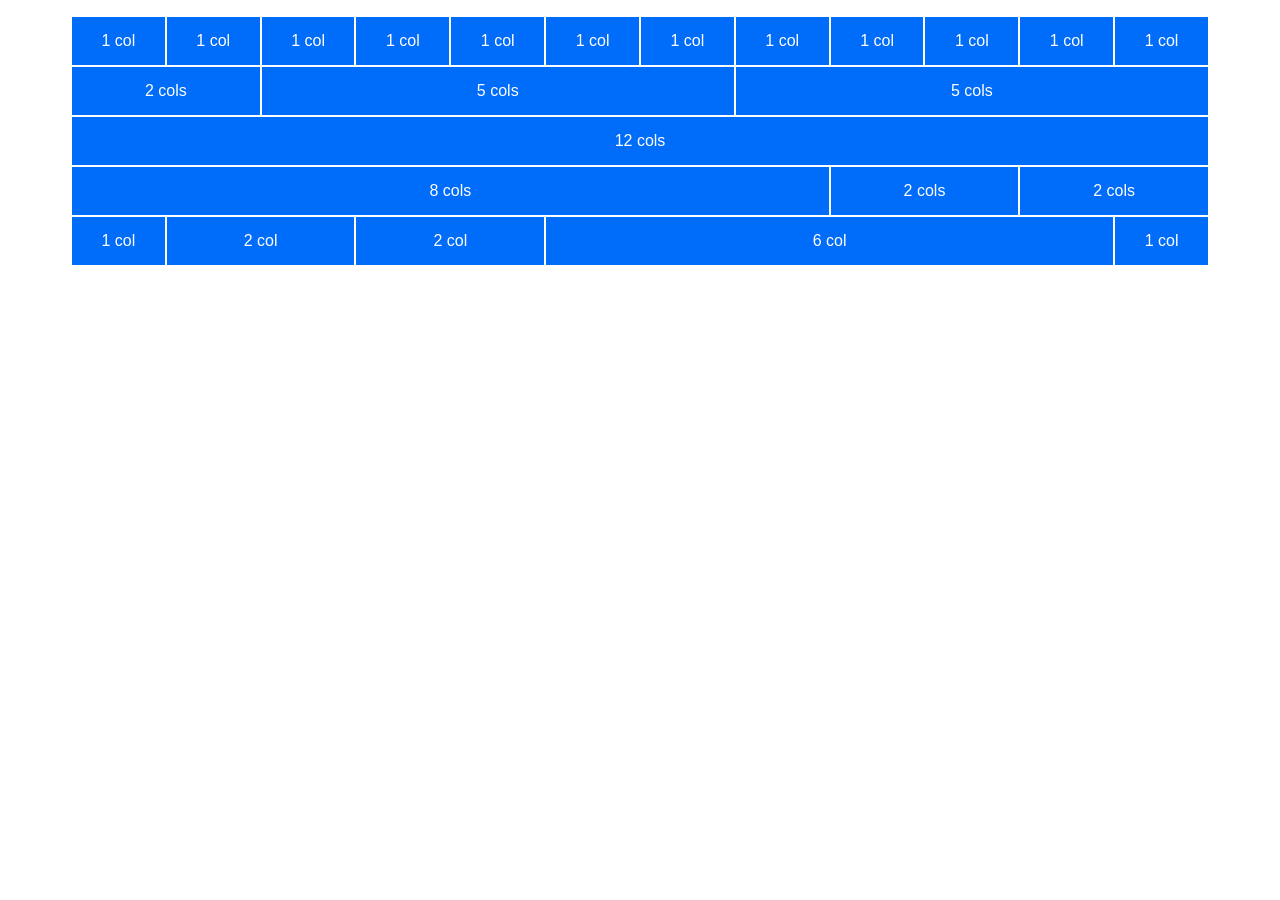
==== index.html @ f00c6d5e "Init repo after deleting it for git errors" ====
<!DOCTYPE html>
<html lang="en">

<head>
    <meta charset="UTF-8">
    <meta http-equiv="X-UA-Compatible" content="IE=edge">
    <meta name="viewport" content="width=device-width, initial-scale=1.0">
    <title>12 Bool</title>
    <link rel="stylesheet" href="css/12bool.css">
    <link rel="stylesheet" href="css/style.css">
</head>

<body>
    <!-- 12 columns -->
    <div class="container">
        <div class="row">
            <div class="col-1">1 col</div>
            <div class="col-1">1 col</div>
            <div class="col-1">1 col</div>
            <div class="col-1">1 col</div>
            <div class="col-1">1 col</div>
            <div class="col-1">1 col</div>
            <div class="col-1">1 col</div>
            <div class="col-1">1 col</div>
            <div class="col-1">1 col</div>
            <div class="col-1">1 col</div>
            <div class="col-1">1 col</div>
            <div class="col-1">1 col</div>
        </div>

        <div class="row">
            <div class="col-2">2 cols</div>
            <div class="col-5">5 cols</div>
            <div class="col-5">5 cols</div>
        </div>

        <div class="row">
            <div class="col-12">12 cols</div>
        </div>

        <div class="row">
            <div class="col-8">8 cols</div>
            <div class="col-2">2 cols</div>
            <div class="col-2">2 cols</div>
        </div>

        <div class="row">
            <div class="col-1">1 col</div>
            <div class="col-2">2 col</div>
            <div class="col-2">2 col</div>
            <div class="col-6">6 col</div>
            <div class="col-1">1 col</div>
        </div>









    </div>



</body>

</html>
---- css/12bool.css ----
/*RESET*/
*,
*::before,
*::after {
    margin: 0;
    padding: 0;
    box-sizing: border-box;
}

/* CONTAINER */
.container {
    max-width: 1170px;
    margin: 0 auto;
    padding: 1rem;
}

/* ROW */
.row {
    display: flex;
    flex-wrap: wrap;
}

/* FLEXIBLE COLUMN */
.col {
    flex-grow: 1;
    flex-basis: 0;
    max-width: 100%;
}

/* COLUMNS (x12) */
.col-1 {
    flex-basis: calc((100% / 12) * 1);
}

.col-2 {
    flex-basis: calc((100% / 12) * 2);
}

.col-3 {
    flex-basis: calc((100% / 12) * 3);
}

.col-4 {
    flex-basis: calc((100% / 12) * 4);
}    

.col-5 {
    flex-basis: calc((100% / 12) * 5);
}

.col-6 {
    flex-basis: calc((100% / 12) * 6);
}

.col-7 {
    flex-basis: calc((100% / 12) * 7);
}

.col-8 {
    flex-basis: calc((100% / 12) * 8);
}

.col-9 {
    flex-basis: calc((100% / 12) * 9);
}

.col-10 {
    flex-basis: calc((100% / 12) * 10);
}

.col-11 {
    flex-basis: calc((100% / 12) * 11);
}

.col-12 {
    flex-basis: calc((100% / 12) * 12);
}

/* OFFSETS (x12) */
.offset-1 {
    margin-left: calc((100% / 12) * 1);
}

.offset-2 {
    margin-left: calc((100% / 12) * 2);
}

.offset-3 {
    margin-left: calc((100% / 12) * 3);
}

.offset-4 {
    margin-left: calc((100% / 12) * 4);
}    

.offset-5 {
    margin-left: calc((100% / 12) * 5);
}

.offset-6 {
    margin-left: calc((100% / 12) * 6);
}

.offset-7 {
    margin-left: calc((100% / 12) * 7);
}

.offset-8 {
    margin-left: calc((100% / 12) * 8);
}

.offset-9 {
    margin-left: calc((100% / 12) * 9);
}

.offset-10 {
    margin-left: calc((100% / 12) * 10);
}

.offset-11 {
    margin-left: calc((100% / 12) * 11);
}

.offset-12 {
    margin-left: calc((100% / 12) * 12);
}
---- css/style.css ----
:root {
    --min-height: 50px;
    --main-bg-color: #006cfa;
    --nested-bg-color: #00b41c;
    color: white;
    font-family: Arial, Helvetica, sans-serif;
}

[class*="col"] {
    min-height: var(--min-height);
    background-color: var(--main-bg-color);
    border: 1px solid white;
    display: flex;
    justify-content: center;
    align-items: center;
}
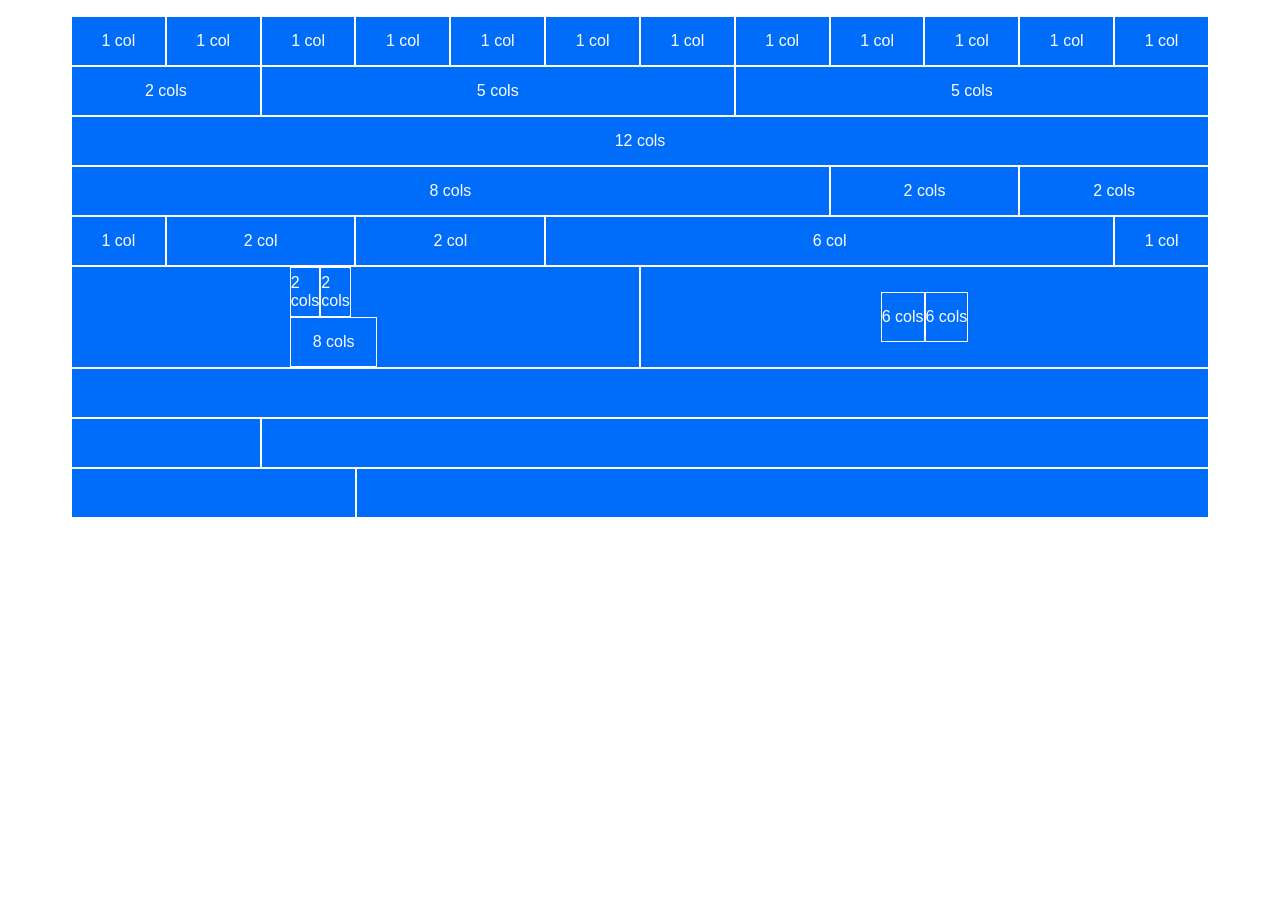
==== commit f4c04e19: "Add nested colums" ====
--- a/index.html
+++ b/index.html
@@ -52,6 +52,46 @@
             <div class="col-1">1 col</div>
         </div>
 
+        <div class="row">
+            <div class="col-6">
+                <div class="row">
+                    <div class="col-2 nested">2 cols</div>
+                    <div class="col-2 nested">2 cols</div>
+                    <div class="col-8 nested">8 cols</div>
+                </div>
+            </div>
+            <div class="col-6">
+                <div class="row">
+                    <div class="col-6 nested">6 cols</div>
+                    <div class="col-6 nested">6 cols</div>
+                </div>
+            </div>
+        </div>
+
+        <div class="space"></div>
+
+        <div class="row">
+            <div class="col-12"></div>
+        </div>
+
+        <div class="row">
+            <div class="col-2"></div>
+            <div class="col"></div>
+        </div>
+
+        <div class="row">
+            <div class="col-3"></div>
+            <div class="col"></div>
+        </div>
+
+
+
+
+
+
+
+    </div>
+
 
 
 
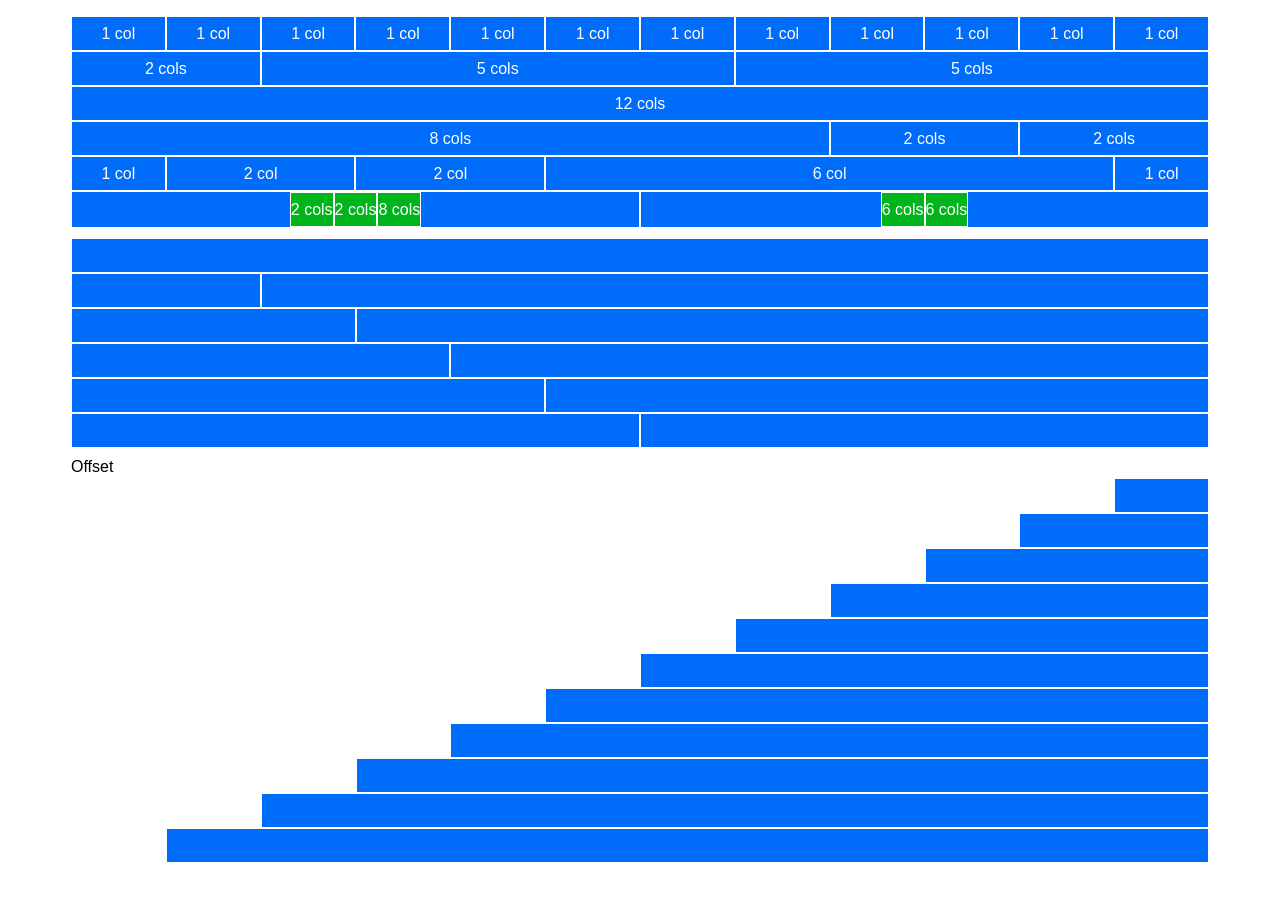
==== commit 1f775132: "Add fixed offset and free columns" ====
--- a/index.html
+++ b/index.html
@@ -68,6 +68,9 @@
             </div>
         </div>
 
+
+        <!-- FIXED + FREE COLUMNS -->
+
         <div class="space"></div>
 
         <div class="row">
@@ -84,6 +87,80 @@
             <div class="col"></div>
         </div>
 
+        <div class="row">
+            <div class="col-4"></div>
+            <div class="col"></div>
+        </div>
+
+        <div class="row">
+            <div class="col-5"></div>
+            <div class="col"></div>
+        </div>
+
+        <div class="row">
+            <div class="col-6"></div>
+            <div class="col"></div>
+        </div>
+
+        <!-- OFFSET + FREE COLUMNS -->
+        <div class="space"></div>
+        <div class="space">Offset</div>
+        <div class="space"></div>
+
+        <div class="row">
+            <div class="offset-11"></div>
+            <div class="col"></div>
+        </div>
+
+        <div class="row">
+            <div class="offset-10"></div>
+            <div class="col"></div>
+        </div>
+
+        <div class="row">
+            <div class="offset-9"></div>
+            <div class="col"></div>
+        </div>
+
+        <div class="row">
+            <div class="offset-8"></div>
+            <div class="col"></div>
+        </div>
+
+        <div class="row">
+            <div class="offset-7"></div>
+            <div class="col"></div>
+        </div>
+
+        <div class="row">
+            <div class="offset-6"></div>
+            <div class="col"></div>
+        </div>
+
+        <div class="row">
+            <div class="offset-5"></div>
+            <div class="col"></div>
+        </div>
+
+        <div class="row">
+            <div class="offset-4"></div>
+            <div class="col"></div>
+        </div>
+
+        <div class="row">
+            <div class="offset-3"></div>
+            <div class="col"></div>
+        </div>
+
+        <div class="row">
+            <div class="offset-2"></div>
+            <div class="col"></div>
+        </div>
+
+        <div class="row">
+            <div class="offset-1"></div>
+            <div class="col"></div>
+        </div>
 
 
 
--- a/css/style.css
+++ b/css/style.css
@@ -1,5 +1,5 @@
 :root {
-    --min-height: 50px;
+    --min-height: 35px;
     --main-bg-color: #006cfa;
     --nested-bg-color: #00b41c;
     color: white;
@@ -11,6 +11,21 @@
     background-color: var(--main-bg-color);
     border: 1px solid white;
     display: flex;
+    flex-wrap: nowrap;
     justify-content: center;
     align-items: center;
+}
+
+.contents {
+    padding: 0.5rem;
+}
+
+.nested {
+    background-color: var(--nested-bg-color);
+    flex: 0 0 auto;
+}
+
+.space {
+    height: 10px;
+    color: black;
 }
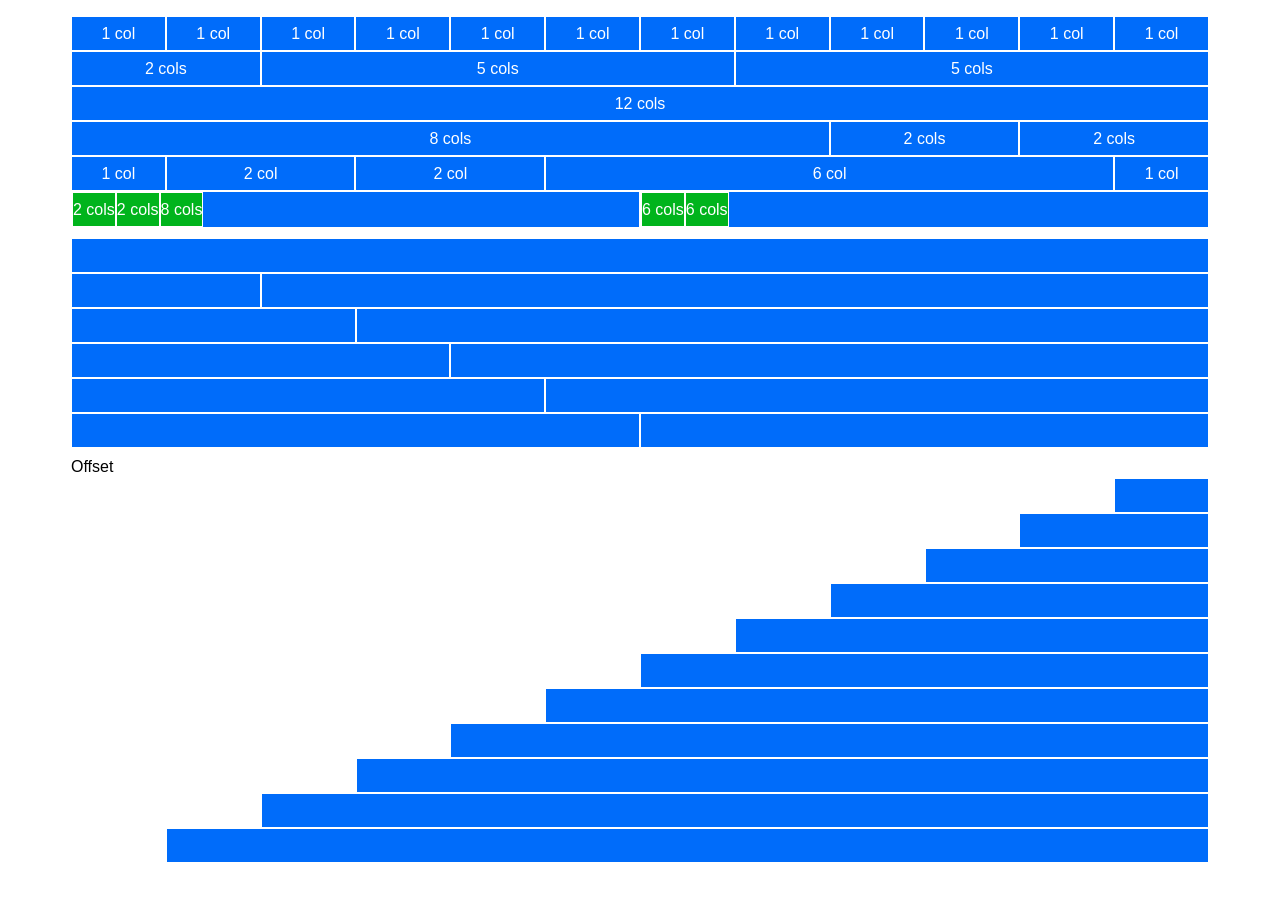
==== commit df31d354: "Fix offset and columns" ====
--- a/index.html
+++ b/index.html
@@ -52,6 +52,7 @@
             <div class="col-1">1 col</div>
         </div>
 
+        <!-- NESTED COLUMNS -->
         <div class="row">
             <div class="col-6">
                 <div class="row">
@@ -108,79 +109,49 @@
         <div class="space"></div>
 
         <div class="row">
-            <div class="offset-11"></div>
-            <div class="col"></div>
+            <div class="offset-11 col-1"></div>
         </div>
 
         <div class="row">
-            <div class="offset-10"></div>
-            <div class="col"></div>
+            <div class="offset-10 col-2"></div>
         </div>
 
         <div class="row">
-            <div class="offset-9"></div>
-            <div class="col"></div>
+            <div class="offset-9 col-3"></div>
         </div>
 
         <div class="row">
-            <div class="offset-8"></div>
-            <div class="col"></div>
+            <div class="offset-8 col-4"></div>
         </div>
 
         <div class="row">
-            <div class="offset-7"></div>
-            <div class="col"></div>
+            <div class="offset-7 col-5"></div>
         </div>
 
         <div class="row">
-            <div class="offset-6"></div>
-            <div class="col"></div>
+            <div class="offset-6 col-6"></div>
         </div>
 
         <div class="row">
-            <div class="offset-5"></div>
-            <div class="col"></div>
+            <div class="offset-5 col-7"></div>
         </div>
 
         <div class="row">
-            <div class="offset-4"></div>
-            <div class="col"></div>
+            <div class="offset-4 col-8"></div>
         </div>
 
         <div class="row">
-            <div class="offset-3"></div>
-            <div class="col"></div>
+            <div class="offset-3 col-9"></div>
         </div>
 
         <div class="row">
-            <div class="offset-2"></div>
-            <div class="col"></div>
+            <div class="offset-2 col-10"></div>
         </div>
 
         <div class="row">
-            <div class="offset-1"></div>
-            <div class="col"></div>
+            <div class="offset-1 col-11"></div>
         </div>
-
-
-
-
-
-
     </div>
-
-
-
-
-
-
-
-
-
-    </div>
-
-
-
 </body>
 
 </html>
--- a/css/12bool.css
+++ b/css/12bool.css
@@ -18,6 +18,7 @@
 .row {
     display: flex;
     flex-wrap: wrap;
+    width: 100%;
 }
 
 /* FLEXIBLE COLUMN */
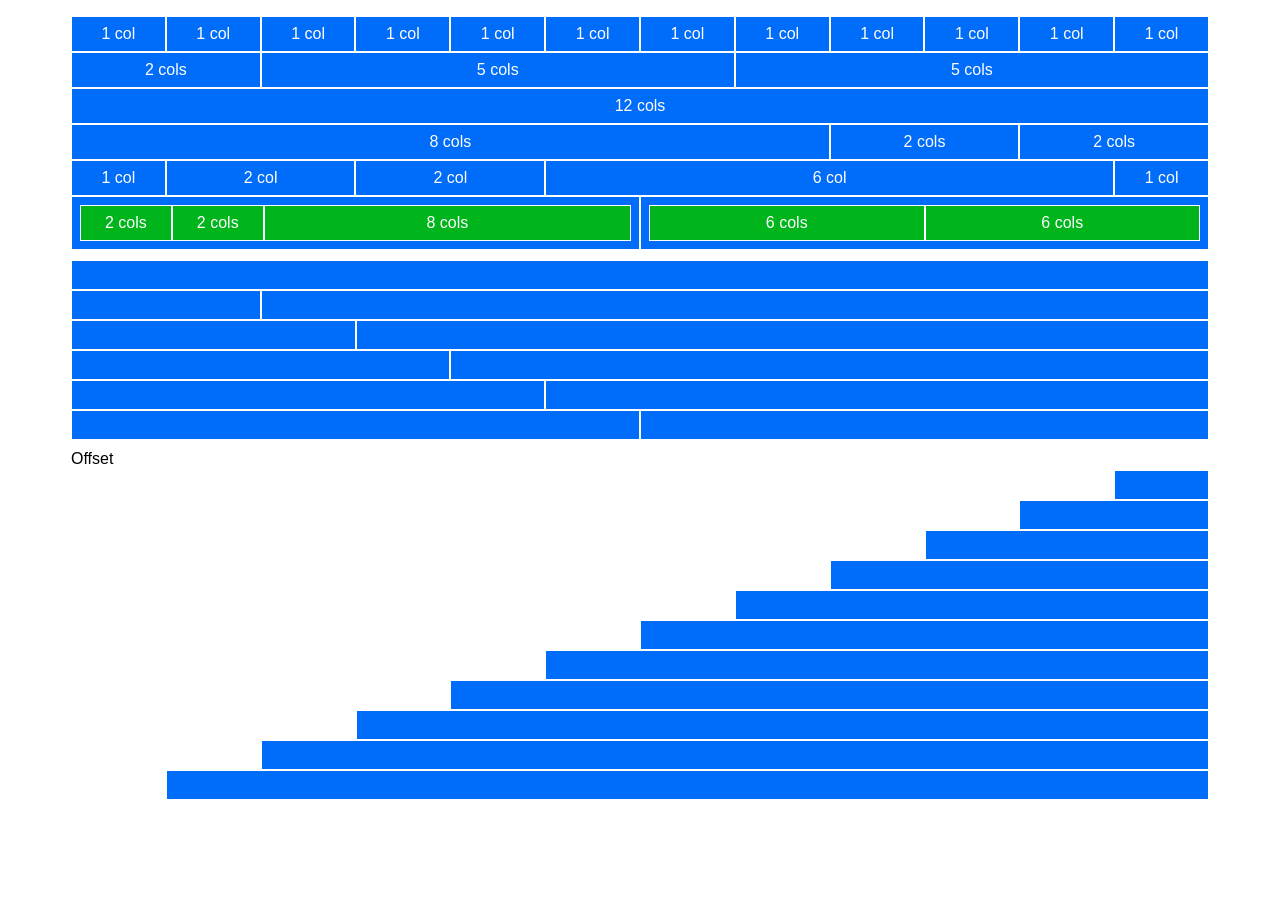
==== commit 6bc59e5a: "Fix nested columns" ====
--- a/index.html
+++ b/index.html
@@ -55,16 +55,20 @@
         <!-- NESTED COLUMNS -->
         <div class="row">
             <div class="col-6">
-                <div class="row">
-                    <div class="col-2 nested">2 cols</div>
-                    <div class="col-2 nested">2 cols</div>
-                    <div class="col-8 nested">8 cols</div>
+                <div class="contents">
+                    <div class="row">
+                        <div class="col-2 contents">2 cols</div>
+                        <div class="col-2 contents">2 cols</div>
+                        <div class="col-8 contents">8 cols</div>
+                    </div>
                 </div>
             </div>
             <div class="col-6">
-                <div class="row">
-                    <div class="col-6 nested">6 cols</div>
-                    <div class="col-6 nested">6 cols</div>
+                <div class="contents">
+                    <div class="row">
+                        <div class="col-6 contents">6 cols</div>
+                        <div class="col-6 contents">6 cols</div>
+                    </div>
                 </div>
             </div>
         </div>
--- a/css/12bool.css
+++ b/css/12bool.css
@@ -18,7 +18,6 @@
 .row {
     display: flex;
     flex-wrap: wrap;
-    width: 100%;
 }
 
 /* FLEXIBLE COLUMN */
@@ -31,50 +30,62 @@
 /* COLUMNS (x12) */
 .col-1 {
     flex-basis: calc((100% / 12) * 1);
+    max-width: calc((100% / 12) * 1);
 }
 
 .col-2 {
     flex-basis: calc((100% / 12) * 2);
+    max-width: calc((100% / 12) * 2);
 }
 
 .col-3 {
     flex-basis: calc((100% / 12) * 3);
+    max-width: calc((100% / 12) * 3);
 }
 
 .col-4 {
     flex-basis: calc((100% / 12) * 4);
+    max-width: calc((100% / 12) * 4);
 }    
 
 .col-5 {
     flex-basis: calc((100% / 12) * 5);
+    max-width: calc((100% / 12) * 5);
 }
 
 .col-6 {
     flex-basis: calc((100% / 12) * 6);
+    max-width: calc((100% / 12) * 6);
 }
 
 .col-7 {
     flex-basis: calc((100% / 12) * 7);
+    max-width: calc((100% / 12) * 7);
 }
 
 .col-8 {
     flex-basis: calc((100% / 12) * 8);
+    max-width: calc((100% / 12) * 8);
 }
 
 .col-9 {
     flex-basis: calc((100% / 12) * 9);
+    max-width: calc((100% / 12) * 9);
 }
 
 .col-10 {
     flex-basis: calc((100% / 12) * 10);
+    max-width: calc((100% / 12) * 10);
 }
 
 .col-11 {
     flex-basis: calc((100% / 12) * 11);
+    max-width: calc((100% / 12) * 11);
 }
 
 .col-12 {
     flex-basis: calc((100% / 12) * 12);
+    max-width: calc((100% / 12) * 12);
 }
 
 /* OFFSETS (x12) */
--- a/css/style.css
+++ b/css/style.css
@@ -1,5 +1,5 @@
 :root {
-    --min-height: 35px;
+    --min-height: 30px;
     --main-bg-color: #006cfa;
     --nested-bg-color: #00b41c;
     color: white;
@@ -10,19 +10,12 @@
     min-height: var(--min-height);
     background-color: var(--main-bg-color);
     border: 1px solid white;
-    display: flex;
-    flex-wrap: nowrap;
-    justify-content: center;
-    align-items: center;
+    padding: 0.5rem;
+    text-align: center;
 }
 
 .contents {
-    padding: 0.5rem;
-}
-
-.nested {
     background-color: var(--nested-bg-color);
-    flex: 0 0 auto;
 }
 
 .space {
